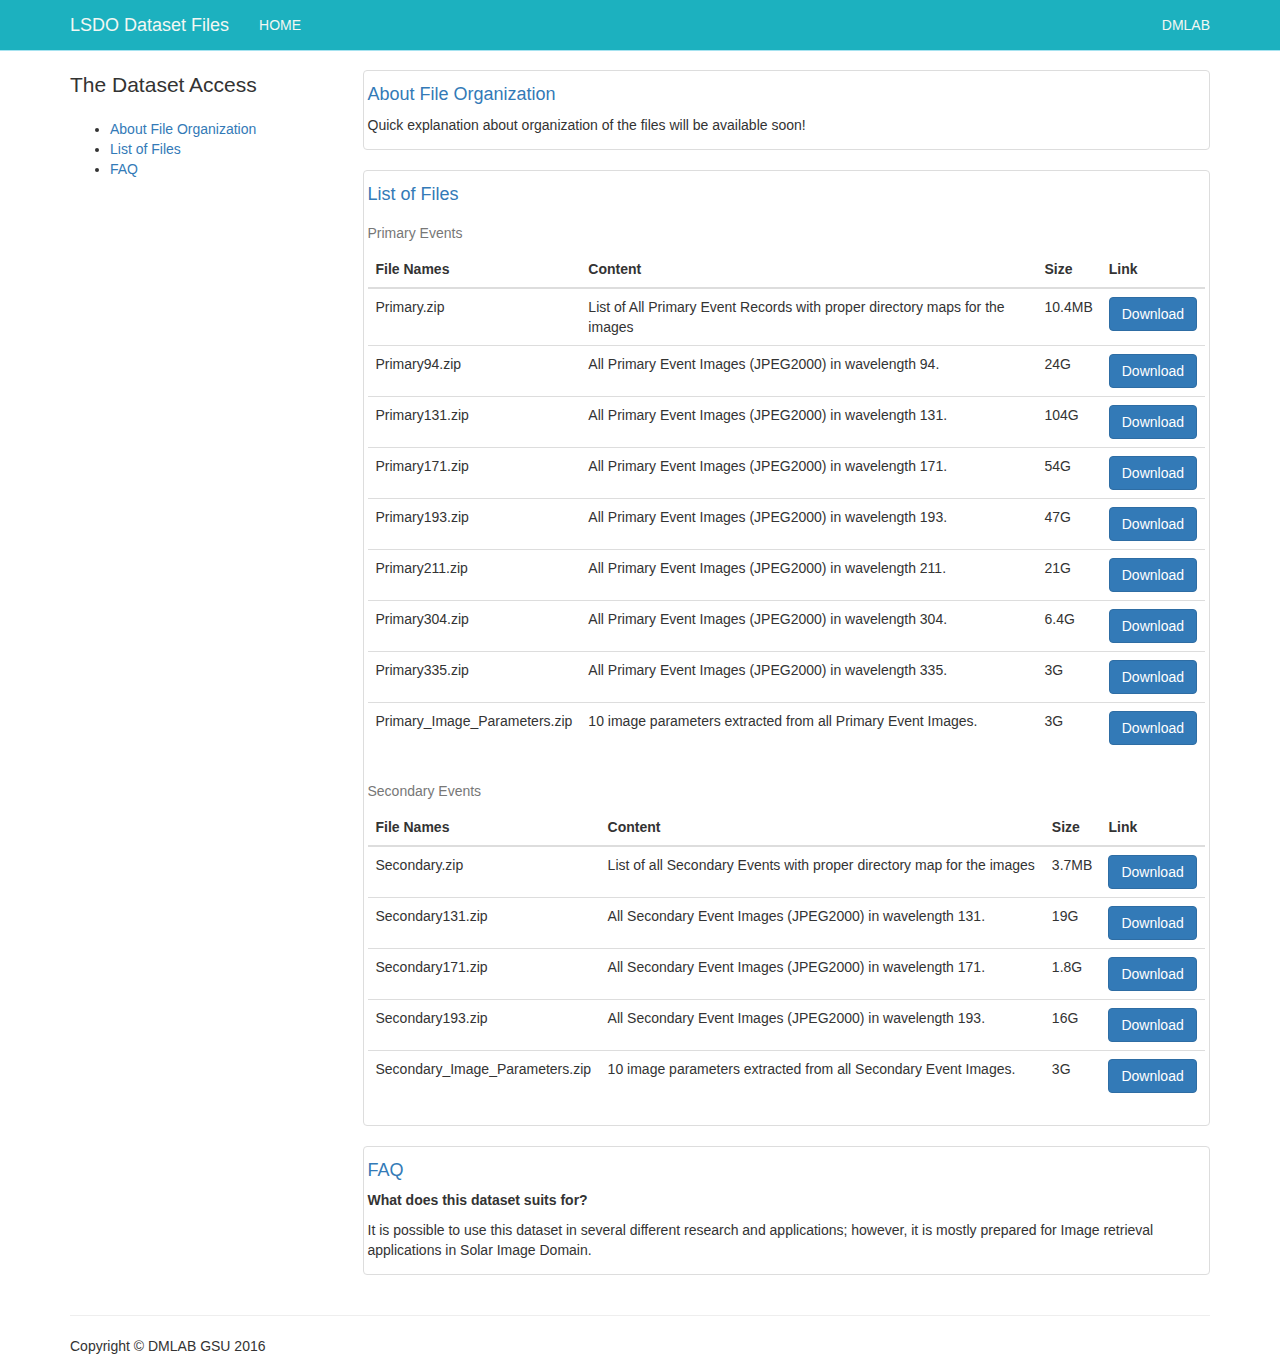
==== data.html @ 98e35697 "update files name" ====
<!DOCTYPE html>
<html lang="en">

<head>

    <meta charset="utf-8">
    <meta http-equiv="X-UA-Compatible" content="IE=edge">
    <meta name="viewport" content="width=device-width, initial-scale=1">
    <meta name="description" content="">
    <meta name="author" content="">

    <title>LSDO Data Files</title>

    <!-- Bootstrap Core CSS -->
    <link href="css/bootstrap.min.css" rel="stylesheet">

    <!-- Custom CSS -->
    <link href="css/heroic-features.css" rel="stylesheet">

    <!-- HTML5 Shim and Respond.js IE8 support of HTML5 elements and media queries -->
    <!-- WARNING: Respond.js doesn't work if you view the page via file:// -->
    <!--[if lt IE 9]>
        <script src="https://oss.maxcdn.com/libs/html5shiv/3.7.0/html5shiv.js"></script>
        <script src="https://oss.maxcdn.com/libs/respond.js/1.4.2/respond.min.js"></script>
    <![endif]-->

</head>

<body data-spy="scroll" data-target="#myScrollspy" data-offset="20">

    <!-- Navigation -->
    <nav class="navbar navbar-inverse navbar-fixed-top navbar-default" role="navigation">
        <div class="container">
            <!-- Brand and toggle get grouped for better mobile display -->
            <div class="navbar-header">
                <button type="button" class="navbar-toggle" data-toggle="collapse" data-target="#bs-example-navbar-collapse-1">
                    <span class="sr-only">Toggle navigation</span>
                    <span class="icon-bar"></span>
                    <span class="icon-bar"></span>
                    <span class="icon-bar"></span>
                </button>
                <a class="navbar-brand" href="#">LSDO Dataset Files</a>
            </div>
            <div class="collapse navbar-collapse" id="bs-example-navbar-collapse-1">
                <ul class="nav navbar-nav navbar-left">
                    <li>
                        <a href="index.html">HOME</a>
                    </li>
                </ul>
                 <ul class="nav navbar-nav navbar-right">
                  <li>
                        <a href="http://dmlab.cs.gsu.edu">DMLAB</a>
                    </li>
                </ul>
            </div>
            <!-- /.navbar-collapse -->
        </div>
        <!-- /.container -->
    </nav>

    <!-- Page Content -->
    <div class="container">

        <div class="row">

            <div class="col-md-3">
                <p class="lead">The Dataset Access</p>
                    <div id="myScrollspy">
                      <ul>
                            <li><a href="#secQuickStart">About File Organization</a></li>
                            <li><a href="#listOfFiles">List of Files</a></li>                     
                            <li><a href="#faq">FAQ</a></li>  
                      </ul>
                      </div>
            </div>


            <div class="col-md-9">

            <div class="thumbnail" id="listOfFiles">
                <div class="caption-full">
                    <h4><a href="#">About File Organization</a>
                </div>
                    <p>Quick explanation about organization of the files will be available soon!
                    </p>
            </div>

            <div class="thumbnail" id="listOfFiles">
                <div class="caption-full">
                    <h4><a href="#">List of Files</a>
                </div>
                    <div class = "table-responsive">
                       <table class = "table">
                          
                          <caption>Primary Events</caption>
                          
                          <thead>
                             <tr>
                                <th>File Names</th>
                                <th>Content</th>
                                <th>Size</th>
                                <th>Link</th>
                             </tr>
                          </thead>
                          
                          <tbody>
                             <tr>
                                <td>Primary.zip</td>
                                <td>List of All Primary Event Records with proper directory maps for the images</td>
                                <td>10.4MB</td>
                                <td><a href="lsdo/events_primary.zip" class="btn btn-primary">Download</a></td>
                             </tr>

                             <tr>
                                <td>Primary94.zip</td>
                                <td>All Primary Event Images (JPEG2000) in wavelength 94.</td>
                                <td>24G</td>
                                <td><a href="lsdo/Primary94.zip" class="btn btn-primary">Download</a></td>
                             </tr>

                             <tr>
                                <td>Primary131.zip</td>
                                <td>All Primary Event Images (JPEG2000) in wavelength 131.</td>
                                <td>104G</td>
                                <td><a href="lsdo/Primary131.zip" class="btn btn-primary">Download</a></td>
                             </tr>

                             <tr>
                                <td>Primary171.zip</td>
                                <td>All Primary Event Images (JPEG2000) in wavelength 171.</td>
                                <td>54G</td>
                                <td><a href="lsdo/Primary171.zip" class="btn btn-primary">Download</a></td>
                             </tr>

                             <tr>
                                <td>Primary193.zip</td>
                                <td>All Primary Event Images (JPEG2000) in wavelength 193.</td>
                                <td>47G</td>
                                <td><a href="lsdo/Primary193.zip" class="btn btn-primary">Download</a></td>
                             </tr>

                             <tr>
                                <td>Primary211.zip</td>
                                <td>All Primary Event Images (JPEG2000) in wavelength 211.</td>
                                <td>21G</td>
                                <td><a href="lsdo/Primary211.zip" class="btn btn-primary">Download</a></td>
                             </tr>

                             <tr>
                                <td>Primary304.zip</td>
                                <td>All Primary Event Images (JPEG2000) in wavelength 304.</td>
                                <td>6.4G</td>
                                <td><a href="lsdo/Primary304.zip" class="btn btn-primary">Download</a></td>
                             </tr>

                             <tr>
                                <td>Primary335.zip</td>
                                <td>All Primary Event Images (JPEG2000) in wavelength 335.</td>
                                <td>3G</td>
                                <td><a href="lsdo/Primary335.zip" class="btn btn-primary">Download</a></td>
                             </tr>

                             <tr>
                                <td>Primary_Image_Parameters.zip</td>
                                <td>10 image parameters extracted from all Primary Event Images.</td>
                                <td>3G</td>
                                <td><a href="lsdo/Primary_Image_Parameters.zip" class="btn btn-primary">Download</a></td>
                             </tr>
                          </tbody>
                          
                       </table>

                       <table class = "table">
                          
                          <caption>Secondary Events</caption>
                          
                          <thead>
                             <tr>
                                <th>File Names</th>
                                <th>Content</th>
                                <th>Size</th>
                                <th>Link</th>
                             </tr>
                          </thead>
                          
                          <tbody>
                             <tr>
                                <td>Secondary.zip</td>
                                <td>List of all Secondary Events with proper directory map for the images</td>
                                <td>3.7MB</td>
                                <td><a href="lsdo/events_secondary.zip" class="btn btn-primary">Download</a></td>
                             </tr>

                             <tr>
                                <td>Secondary131.zip</td>
                                <td>All Secondary Event Images (JPEG2000) in wavelength 131.</td>
                                <td>19G</td>
                                <td><a href="lsdo/Primary171.zip" class="btn btn-primary">Download</a></td>
                             </tr>

                             <tr>
                                <td>Secondary171.zip</td>
                                <td>All Secondary Event Images (JPEG2000) in wavelength 171.</td>
                                <td>1.8G</td>
                                <td><a href="lsdo/Primary171.zip" class="btn btn-primary">Download</a></td>
                             </tr>

                             <tr>
                                <td>Secondary193.zip</td>
                                <td>All Secondary Event Images (JPEG2000) in wavelength 193.</td>
                                <td>16G</td>
                                <td><a href="lsdo/Primary171.zip" class="btn btn-primary">Download</a></td>
                             </tr>

                             <tr>
                                <td>Secondary_Image_Parameters.zip</td>
                                <td>10 image parameters extracted from all Secondary Event Images.</td>
                                <td>3G</td>
                                <td><a href="lsdo/Secondary_Image_Parameters.zip" class="btn btn-primary">Download</a></td>
                             </tr>
                          </tbody>
                          
                       </table>
                    </div>  
            </div>
                        <div class="thumbnail" id="faq">
                <div class="caption-full">
                    <h4><a href="#">FAQ</a>
                </div>
                    <b><p>What does this dataset suits for?</p></b>
                    <p>It is possible to use this dataset in several different research and applications; however, it is mostly prepared for Image retrieval applications in Solar Image Domain. </p>

            </div>
        </div>
        
        </div>


        <hr>

        <!-- Footer -->
        <footer>
            <div class="row">
                <div class="col-lg-12">
                    <p>Copyright &copy; DMLAB GSU 2016</p>
                </div>
            </div>
        </footer>

    </div>
    <!-- /.container -->

    <!-- jQuery -->
    <script src="js/jquery.js"></script>

    <!-- Bootstrap Core JavaScript -->
    <script src="js/bootstrap.min.js"></script>
    <!-- Bootstrap Core JavaScript -->
    <script src="js/main.js"></script>

</body>

</html>
---- css/heroic-features.css ----
body {
    padding-top: 70px; /* Required padding for .navbar-fixed-top. Remove if using .navbar-static-top. Change if height of navigation changes. */
}
.navbar-default {
  background-color: #1cb1bf;
  border-color: #a6e3f0;
}
.navbar-default .navbar-brand {
  color: #f3f7f3;
}
.navbar-default .navbar-brand:hover,
.navbar-default .navbar-brand:focus {
  color: #0a94a1;
}
.navbar-default .navbar-text {
  color: #f3f7f3;
}
.navbar-default .navbar-nav > li > a {
  color: #f3f7f3;
}
.navbar-default .navbar-nav > li > a:hover,
.navbar-default .navbar-nav > li > a:focus {
  color: #0a94a1;
}
.navbar-default .navbar-nav > .active > a,
.navbar-default .navbar-nav > .active > a:hover,
.navbar-default .navbar-nav > .active > a:focus {
  color: #0a94a1;
  background-color: #a6e3f0;
}
.navbar-default .navbar-nav > .open > a,
.navbar-default .navbar-nav > .open > a:hover,
.navbar-default .navbar-nav > .open > a:focus {
  color: #0a94a1;
  background-color: #a6e3f0;
}
.navbar-default .navbar-toggle {
  border-color: #a6e3f0;
}
.navbar-default .navbar-toggle:hover,
.navbar-default .navbar-toggle:focus {
  background-color: #a6e3f0;
}
.navbar-default .navbar-toggle .icon-bar {
  background-color: #f3f7f3;
}
.navbar-default .navbar-collapse,
.navbar-default .navbar-form {
  border-color: #f3f7f3;
}
.navbar-default .navbar-link {
  color: #f3f7f3;
}
.navbar-default .navbar-link:hover {
  color: #0a94a1;
}

@media (max-width: 767px) {
  .navbar-default .navbar-nav .open .dropdown-menu > li > a {
    color: #f3f7f3;
  }
  .navbar-default .navbar-nav .open .dropdown-menu > li > a:hover,
  .navbar-default .navbar-nav .open .dropdown-menu > li > a:focus {
    color: #0a94a1;
  }
  .navbar-default .navbar-nav .open .dropdown-menu > .active > a,
  .navbar-default .navbar-nav .open .dropdown-menu > .active > a:hover,
  .navbar-default .navbar-nav .open .dropdown-menu > .active > a:focus {
    color: #0a94a1;
    background-color: #a6e3f0;
  }
}
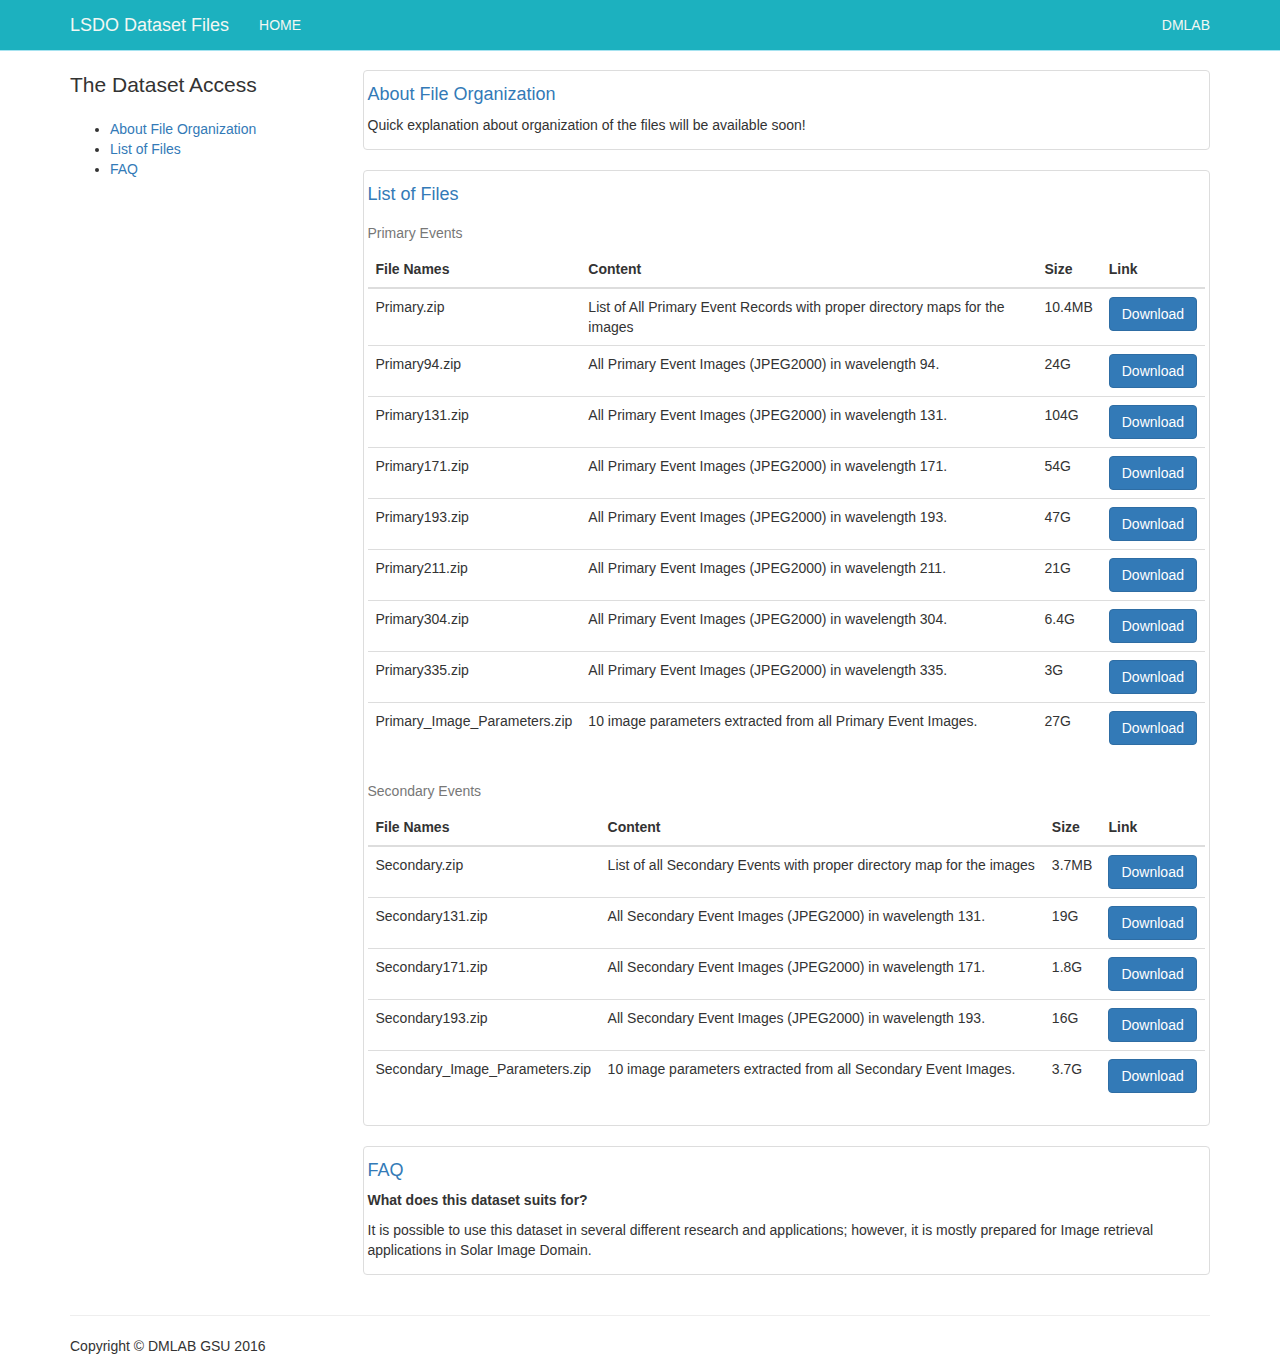
==== commit 188d2f6f: "file name changed" ====
--- a/data.html
+++ b/data.html
@@ -108,7 +108,7 @@
                                 <td>Primary.zip</td>
                                 <td>List of All Primary Event Records with proper directory maps for the images</td>
                                 <td>10.4MB</td>
-                                <td><a href="lsdo/events_primary.zip" class="btn btn-primary">Download</a></td>
+                                <td><a href="lsdo/Primary.zip" class="btn btn-primary">Download</a></td>
                              </tr>
 
                              <tr>
@@ -163,7 +163,7 @@
                              <tr>
                                 <td>Primary_Image_Parameters.zip</td>
                                 <td>10 image parameters extracted from all Primary Event Images.</td>
-                                <td>3G</td>
+                                <td>27G</td>
                                 <td><a href="lsdo/Primary_Image_Parameters.zip" class="btn btn-primary">Download</a></td>
                              </tr>
                           </tbody>
@@ -188,34 +188,34 @@
                                 <td>Secondary.zip</td>
                                 <td>List of all Secondary Events with proper directory map for the images</td>
                                 <td>3.7MB</td>
-                                <td><a href="lsdo/events_secondary.zip" class="btn btn-primary">Download</a></td>
+                                <td><a href="lsdo/Secondary.zip" class="btn btn-primary">Download</a></td>
                              </tr>
 
                              <tr>
                                 <td>Secondary131.zip</td>
                                 <td>All Secondary Event Images (JPEG2000) in wavelength 131.</td>
                                 <td>19G</td>
-                                <td><a href="lsdo/Primary171.zip" class="btn btn-primary">Download</a></td>
+                                <td><a href="lsdo/Secondary131.zip" class="btn btn-primary">Download</a></td>
                              </tr>
 
                              <tr>
                                 <td>Secondary171.zip</td>
                                 <td>All Secondary Event Images (JPEG2000) in wavelength 171.</td>
                                 <td>1.8G</td>
-                                <td><a href="lsdo/Primary171.zip" class="btn btn-primary">Download</a></td>
+                                <td><a href="lsdo/Secondary171.zip" class="btn btn-primary">Download</a></td>
                              </tr>
 
                              <tr>
                                 <td>Secondary193.zip</td>
                                 <td>All Secondary Event Images (JPEG2000) in wavelength 193.</td>
                                 <td>16G</td>
-                                <td><a href="lsdo/Primary171.zip" class="btn btn-primary">Download</a></td>
+                                <td><a href="lsdo/Secondary193.zip" class="btn btn-primary">Download</a></td>
                              </tr>
 
                              <tr>
                                 <td>Secondary_Image_Parameters.zip</td>
                                 <td>10 image parameters extracted from all Secondary Event Images.</td>
-                                <td>3G</td>
+                                <td>3.7G</td>
                                 <td><a href="lsdo/Secondary_Image_Parameters.zip" class="btn btn-primary">Download</a></td>
                              </tr>
                           </tbody>
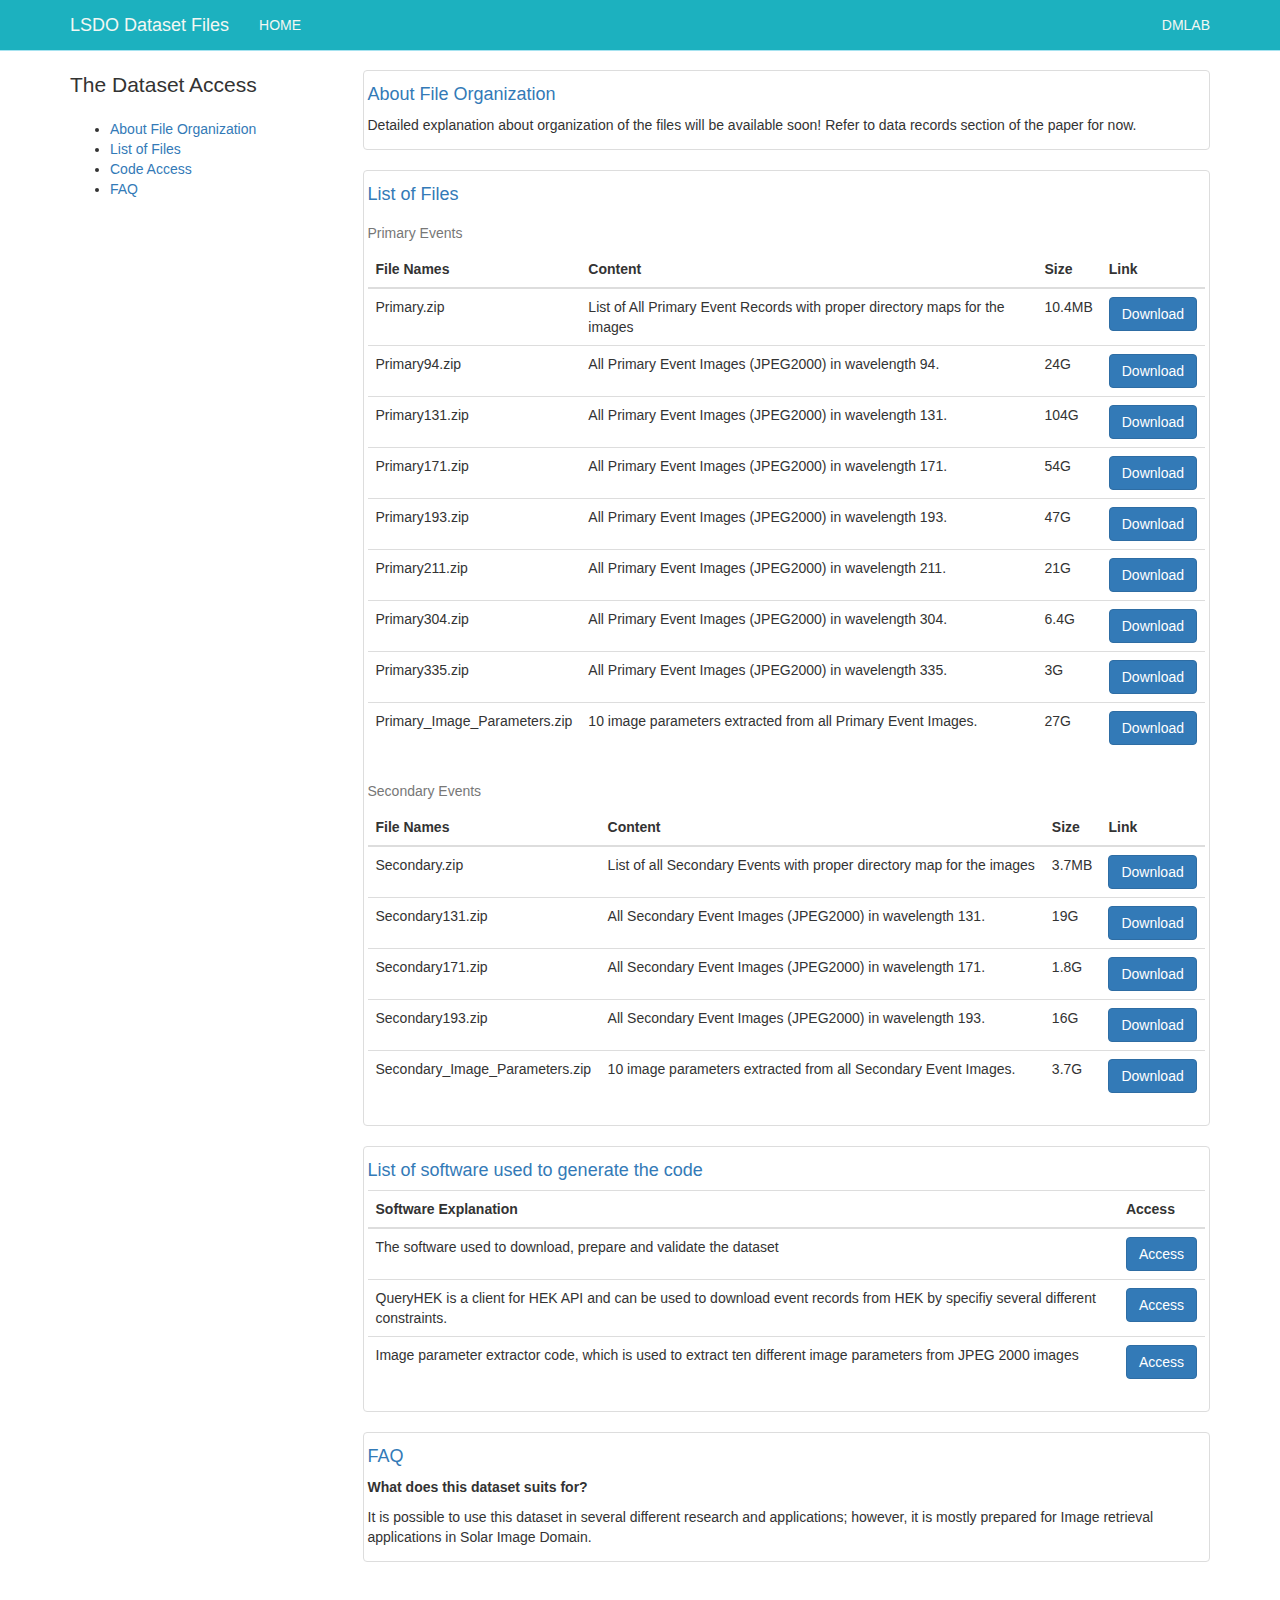
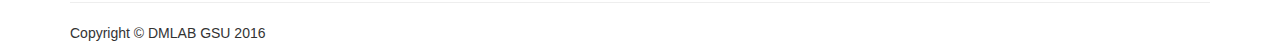
==== commit abd56fe8: "added link to code used in the project" ====
--- a/data.html
+++ b/data.html
@@ -68,7 +68,8 @@
                     <div id="myScrollspy">
                       <ul>
                             <li><a href="#secQuickStart">About File Organization</a></li>
-                            <li><a href="#listOfFiles">List of Files</a></li>                     
+                            <li><a href="#listOfFiles">List of Files</a></li>
+                            <li><a href="#code">Code Access</a></li>
                             <li><a href="#faq">FAQ</a></li>  
                       </ul>
                       </div>
@@ -81,7 +82,7 @@
                 <div class="caption-full">
                     <h4><a href="#">About File Organization</a>
                 </div>
-                    <p>Quick explanation about organization of the files will be available soon!
+                    <p>Detailed explanation about organization of the files will be available soon! Refer to data records section of the paper for now.
                     </p>
             </div>
 
@@ -223,7 +224,41 @@
                        </table>
                     </div>  
             </div>
-                        <div class="thumbnail" id="faq">
+
+            <div class="thumbnail" id="code">
+                <div class="caption-full">
+                    <h4><a href="#">List of software used to generate the code</a>
+                </div>
+                <table class = "table">
+                  <head>
+                     <tr>
+                        <th>Software Explanation</th>
+                        <th>Access</th>
+                     </tr>
+                  </thead>
+                  <tbody>
+
+                      <tr>
+                          <td>The software used to download, prepare and validate the dataset</td>
+                          <td><a href="https://github.com/ahmetkucuk/jp2-module" class="btn btn-primary">Access</a></td>
+                      </tr>
+
+                      <tr>
+                          <td>QueryHEK is a client for HEK API and can be used to download event records from HEK by specifiy several different constraints.</td>
+                          <td><a href="https://github.com/dmlabdmlab/QueryHEK/" class="btn btn-primary">Access</a></td>
+                      </tr>
+
+
+                      <tr>
+                          <td>Image parameter extractor code, which is used to extract ten different image parameters from JPEG 2000 images</td>
+                          <td><a href="https://github.com/ahmetkucuk/parameter-extraction" class="btn btn-primary">Access</a></td>
+                      </tr>
+
+                  </tbody>
+                </table>
+            </div>
+
+            <div class="thumbnail" id="faq">
                 <div class="caption-full">
                     <h4><a href="#">FAQ</a>
                 </div>
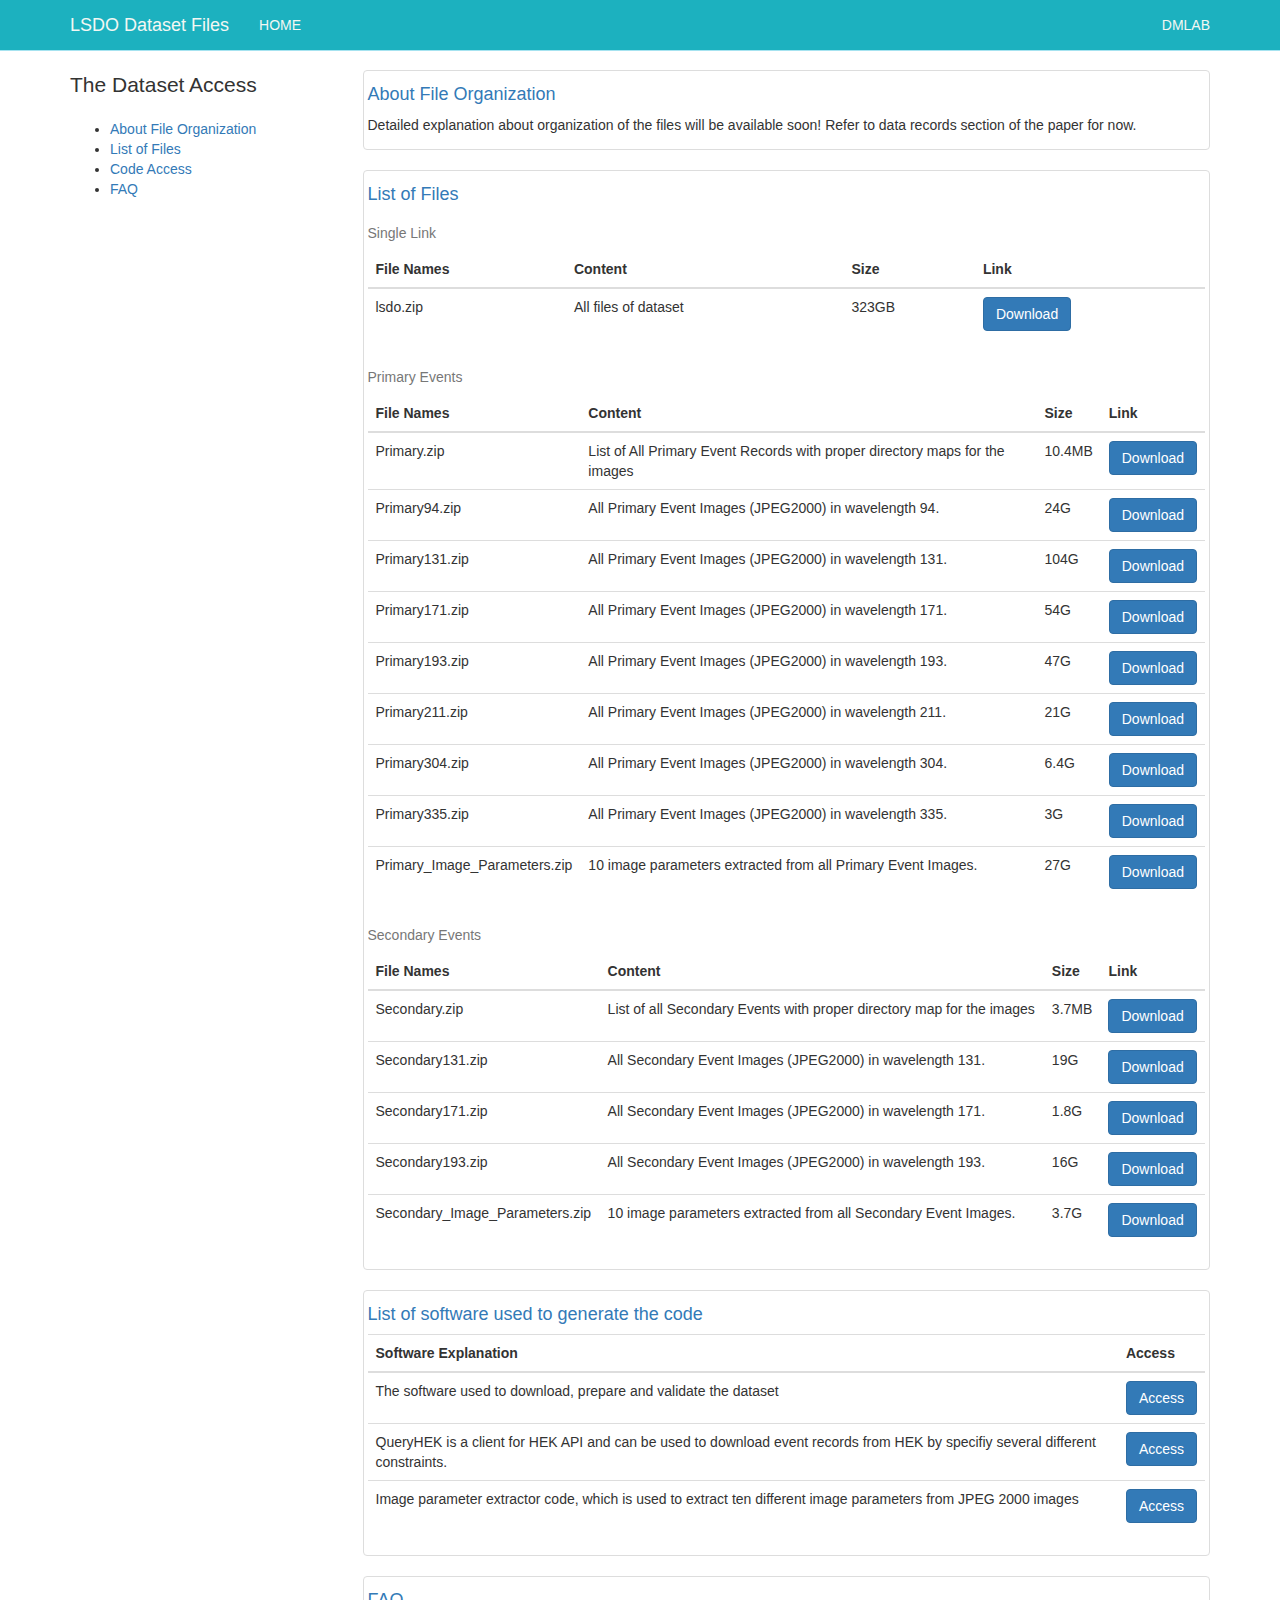
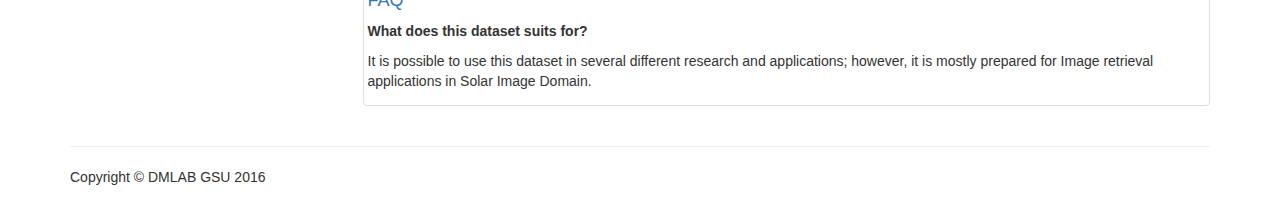
==== commit 4e2c718f: "add single link" ====
--- a/data.html
+++ b/data.html
@@ -92,6 +92,26 @@
                 </div>
                     <div class = "table-responsive">
                        <table class = "table">
+                          <caption>Single Link</caption>
+                          <thead>
+                             <tr>
+                                <th>File Names</th>
+                                <th>Content</th>
+                                <th>Size</th>
+                                <th>Link</th>
+                             </tr>
+                          </thead>
+                          <tbody>
+                             <tr>
+                                <td>lsdo.zip</td>
+                                <td>All files of dataset</td>
+                                <td>323GB</td>
+                                <td><a href="lsdo/lsdo.zip" class="btn btn-primary">Download</a></td>
+                             </tr>
+                          </tbody>
+                       </table>
+
+                       <table class = "table">
                           
                           <caption>Primary Events</caption>
                           
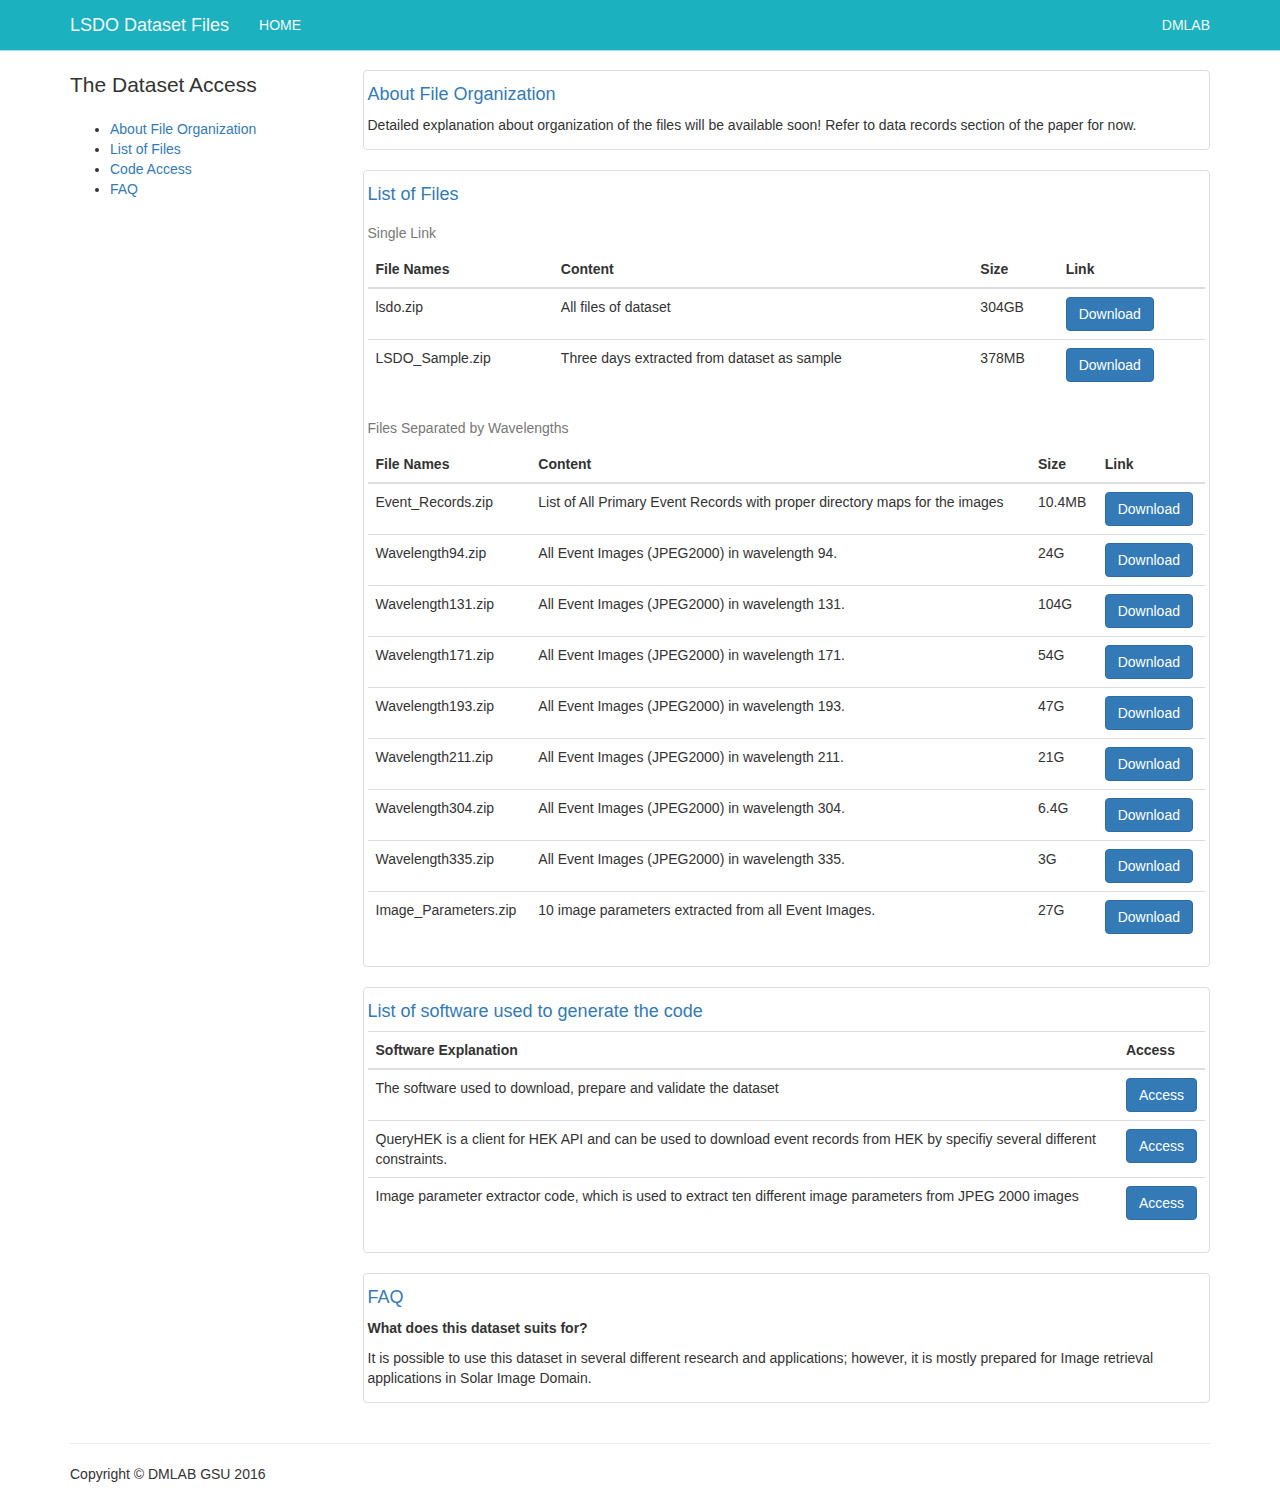
==== commit e263e64c: "update page to show only primary dataset" ====
--- a/data.html
+++ b/data.html
@@ -105,15 +105,21 @@
                              <tr>
                                 <td>lsdo.zip</td>
                                 <td>All files of dataset</td>
-                                <td>323GB</td>
+                                <td>304GB</td>
                                 <td><a href="lsdo/lsdo.zip" class="btn btn-primary">Download</a></td>
+                             </tr>
+                             <tr>
+                                <td>LSDO_Sample.zip</td>
+                                <td>Three days extracted from dataset as sample</td>
+                                <td>378MB</td>
+                                <td><a href="lsdo/LSDO_Sample.zip" class="btn btn-primary">Download</a></td>
                              </tr>
                           </tbody>
                        </table>
 
                        <table class = "table">
                           
-                          <caption>Primary Events</caption>
+                          <caption>Files Separated by Wavelengths</caption>
                           
                           <thead>
                              <tr>
@@ -126,118 +132,66 @@
                           
                           <tbody>
                              <tr>
-                                <td>Primary.zip</td>
+                                <td>Event_Records.zip</td>
                                 <td>List of All Primary Event Records with proper directory maps for the images</td>
                                 <td>10.4MB</td>
-                                <td><a href="lsdo/Primary.zip" class="btn btn-primary">Download</a></td>
-                             </tr>
-
-                             <tr>
-                                <td>Primary94.zip</td>
-                                <td>All Primary Event Images (JPEG2000) in wavelength 94.</td>
+                                <td><a href="lsdo/Event_Records.zip" class="btn btn-primary">Download</a></td>
+                             </tr>
+
+                             <tr>
+                                <td>Wavelength94.zip</td>
+                                <td>All Event Images (JPEG2000) in wavelength 94.</td>
                                 <td>24G</td>
-                                <td><a href="lsdo/Primary94.zip" class="btn btn-primary">Download</a></td>
-                             </tr>
-
-                             <tr>
-                                <td>Primary131.zip</td>
-                                <td>All Primary Event Images (JPEG2000) in wavelength 131.</td>
+                                <td><a href="lsdo/Wavelength94.zip" class="btn btn-primary">Download</a></td>
+                             </tr>
+
+                             <tr>
+                                <td>Wavelength131.zip</td>
+                                <td>All Event Images (JPEG2000) in wavelength 131.</td>
                                 <td>104G</td>
-                                <td><a href="lsdo/Primary131.zip" class="btn btn-primary">Download</a></td>
-                             </tr>
-
-                             <tr>
-                                <td>Primary171.zip</td>
-                                <td>All Primary Event Images (JPEG2000) in wavelength 171.</td>
+                                <td><a href="lsdo/Wavelength131.zip" class="btn btn-primary">Download</a></td>
+                             </tr>
+
+                             <tr>
+                                <td>Wavelength171.zip</td>
+                                <td>All Event Images (JPEG2000) in wavelength 171.</td>
                                 <td>54G</td>
-                                <td><a href="lsdo/Primary171.zip" class="btn btn-primary">Download</a></td>
-                             </tr>
-
-                             <tr>
-                                <td>Primary193.zip</td>
-                                <td>All Primary Event Images (JPEG2000) in wavelength 193.</td>
+                                <td><a href="lsdo/Wavelength171.zip" class="btn btn-primary">Download</a></td>
+                             </tr>
+
+                             <tr>
+                                <td>Wavelength193.zip</td>
+                                <td>All Event Images (JPEG2000) in wavelength 193.</td>
                                 <td>47G</td>
-                                <td><a href="lsdo/Primary193.zip" class="btn btn-primary">Download</a></td>
-                             </tr>
-
-                             <tr>
-                                <td>Primary211.zip</td>
-                                <td>All Primary Event Images (JPEG2000) in wavelength 211.</td>
+                                <td><a href="lsdo/Wavelength.zip" class="btn btn-primary">Download</a></td>
+                             </tr>
+
+                             <tr>
+                                <td>Wavelength211.zip</td>
+                                <td>All Event Images (JPEG2000) in wavelength 211.</td>
                                 <td>21G</td>
-                                <td><a href="lsdo/Primary211.zip" class="btn btn-primary">Download</a></td>
-                             </tr>
-
-                             <tr>
-                                <td>Primary304.zip</td>
-                                <td>All Primary Event Images (JPEG2000) in wavelength 304.</td>
+                                <td><a href="lsdo/Wavelength211.zip" class="btn btn-primary">Download</a></td>
+                             </tr>
+
+                             <tr>
+                                <td>Wavelength304.zip</td>
+                                <td>All Event Images (JPEG2000) in wavelength 304.</td>
                                 <td>6.4G</td>
-                                <td><a href="lsdo/Primary304.zip" class="btn btn-primary">Download</a></td>
-                             </tr>
-
-                             <tr>
-                                <td>Primary335.zip</td>
-                                <td>All Primary Event Images (JPEG2000) in wavelength 335.</td>
+                                <td><a href="lsdo/Wavelength304.zip" class="btn btn-primary">Download</a></td>
+                             </tr>
+
+                             <tr>
+                                <td>Wavelength335.zip</td>
+                                <td>All Event Images (JPEG2000) in wavelength 335.</td>
                                 <td>3G</td>
-                                <td><a href="lsdo/Primary335.zip" class="btn btn-primary">Download</a></td>
-                             </tr>
-
-                             <tr>
-                                <td>Primary_Image_Parameters.zip</td>
-                                <td>10 image parameters extracted from all Primary Event Images.</td>
+                                <td><a href="lsdo/Wavelength335.zip" class="btn btn-primary">Download</a></td>
+                             </tr>
+
+                             <tr>
+                                <td>Image_Parameters.zip</td>
+                                <td>10 image parameters extracted from all Event Images.</td>
                                 <td>27G</td>
-                                <td><a href="lsdo/Primary_Image_Parameters.zip" class="btn btn-primary">Download</a></td>
-                             </tr>
-                          </tbody>
-                          
-                       </table>
-
-                       <table class = "table">
-                          
-                          <caption>Secondary Events</caption>
-                          
-                          <thead>
-                             <tr>
-                                <th>File Names</th>
-                                <th>Content</th>
-                                <th>Size</th>
-                                <th>Link</th>
-                             </tr>
-                          </thead>
-                          
-                          <tbody>
-                             <tr>
-                                <td>Secondary.zip</td>
-                                <td>List of all Secondary Events with proper directory map for the images</td>
-                                <td>3.7MB</td>
-                                <td><a href="lsdo/Secondary.zip" class="btn btn-primary">Download</a></td>
-                             </tr>
-
-                             <tr>
-                                <td>Secondary131.zip</td>
-                                <td>All Secondary Event Images (JPEG2000) in wavelength 131.</td>
-                                <td>19G</td>
-                                <td><a href="lsdo/Secondary131.zip" class="btn btn-primary">Download</a></td>
-                             </tr>
-
-                             <tr>
-                                <td>Secondary171.zip</td>
-                                <td>All Secondary Event Images (JPEG2000) in wavelength 171.</td>
-                                <td>1.8G</td>
-                                <td><a href="lsdo/Secondary171.zip" class="btn btn-primary">Download</a></td>
-                             </tr>
-
-                             <tr>
-                                <td>Secondary193.zip</td>
-                                <td>All Secondary Event Images (JPEG2000) in wavelength 193.</td>
-                                <td>16G</td>
-                                <td><a href="lsdo/Secondary193.zip" class="btn btn-primary">Download</a></td>
-                             </tr>
-
-                             <tr>
-                                <td>Secondary_Image_Parameters.zip</td>
-                                <td>10 image parameters extracted from all Secondary Event Images.</td>
-                                <td>3.7G</td>
-                                <td><a href="lsdo/Secondary_Image_Parameters.zip" class="btn btn-primary">Download</a></td>
+                                <td><a href="lsdo/Image_Parameters.zip" class="btn btn-primary">Download</a></td>
                              </tr>
                           </tbody>
                           
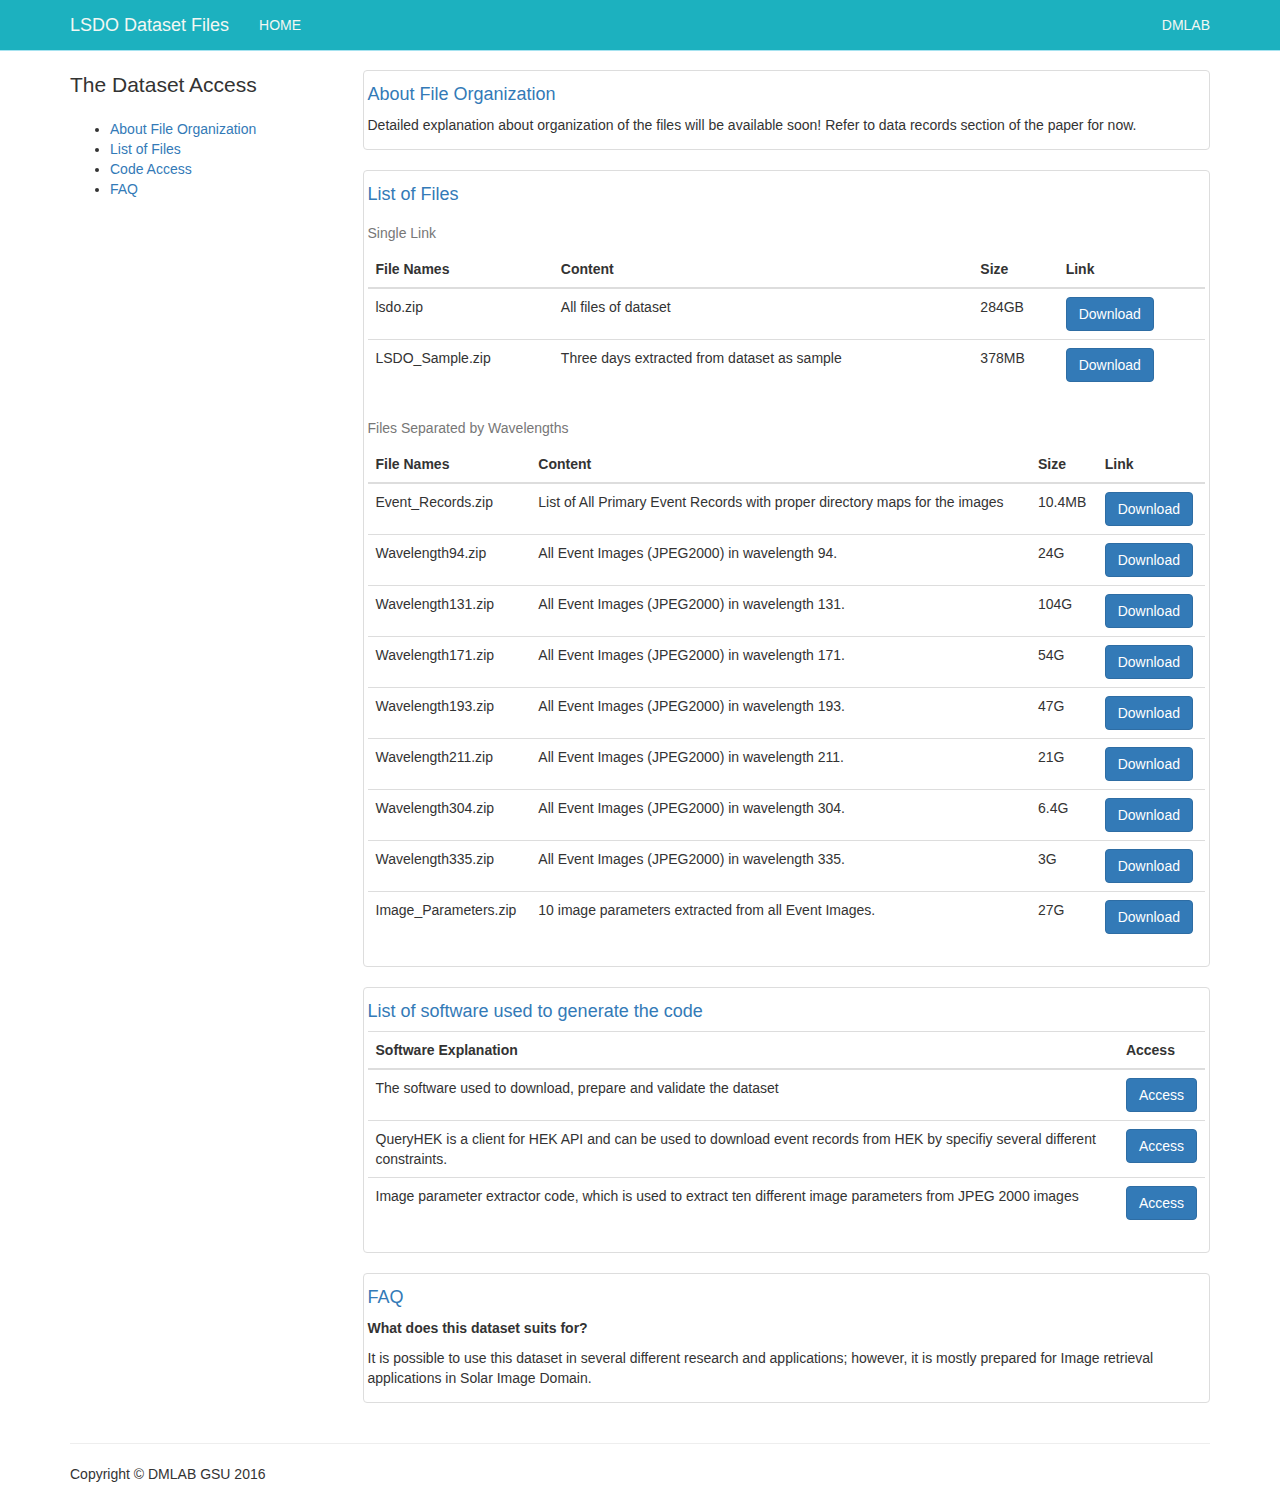
==== commit bfbd207e: "fix size of lsdo.zip" ====
--- a/data.html
+++ b/data.html
@@ -105,7 +105,7 @@
                              <tr>
                                 <td>lsdo.zip</td>
                                 <td>All files of dataset</td>
-                                <td>304GB</td>
+                                <td>284GB</td>
                                 <td><a href="lsdo/lsdo.zip" class="btn btn-primary">Download</a></td>
                              </tr>
                              <tr>
